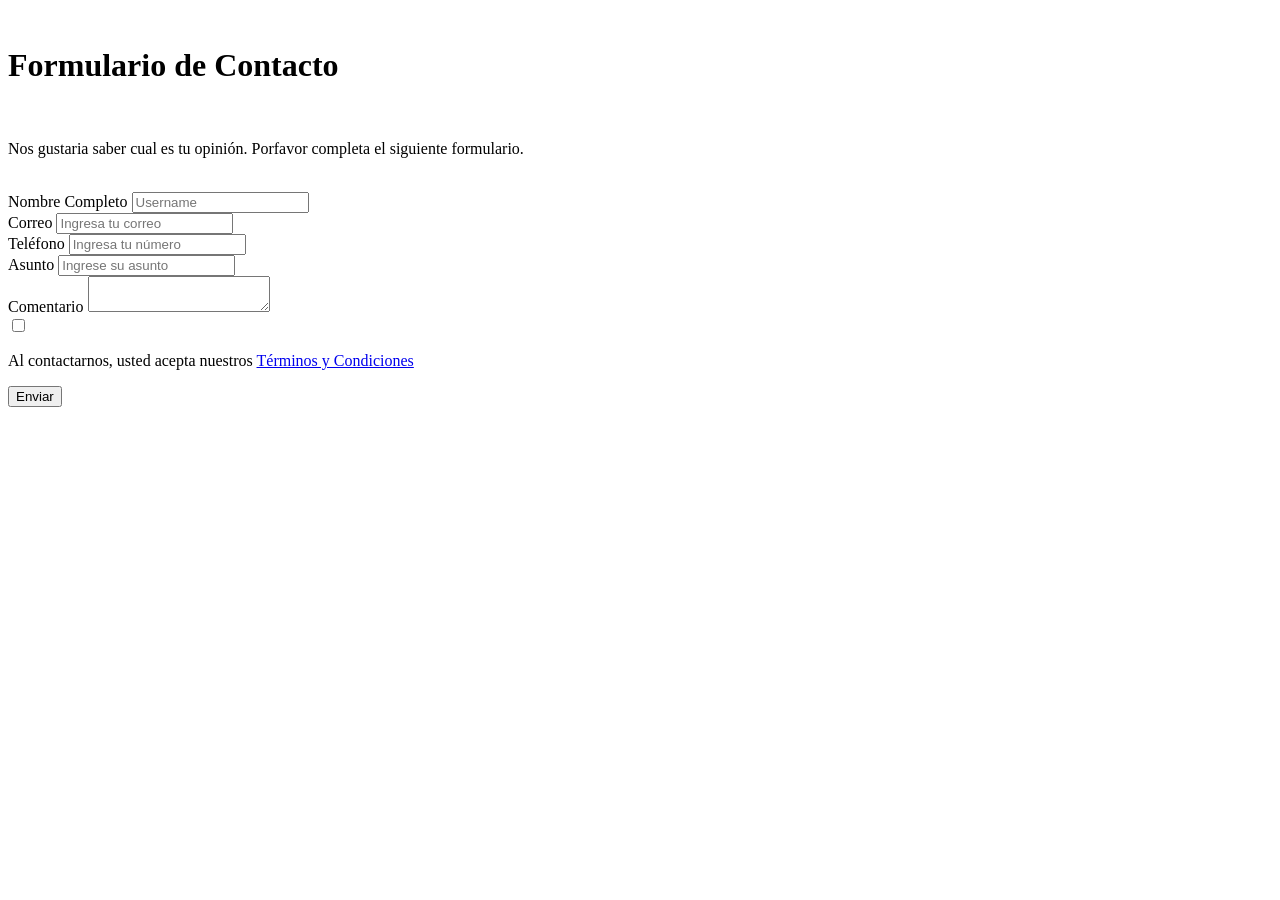
==== contactanos.html @ 24a54f66 "Add files via upload" ====
<!DOCTYPE html>
<html lang="en">
<head>
    <meta charset="UTF-8">
    <meta name="viewport" content="width=device-width, initial-scale=1.0">
    <link rel="stylesheet" href="css/contactanos.css">
    <title>Document</title>
</head>
<body>
    <div class="container">
        <div class="contact-header">
            <img src="imagenes/Amigurumi.png" class="logo" alt="">

            <h1 class="contact-title">
                Formulario de Contacto
            </h1>

            <br>

            <p class="contact-subtitle"> 
                Nos gustaria saber cual es tu opinión.
                Porfavor completa el siguiente formulario.
            </p>
        </div>

        <br>

        <form class="contact-form">
            <div class="form-group">
                <label>Nombre Completo</label>
                <input type="text" placeholder="Username" required>
            </div>

            <div class="form-group">
                <label>Correo</label>
                <input type="email" placeholder="Ingresa tu correo" required>
            </div>

            <div class="form-group">
                <label>Teléfono</label>
                <input type="text" placeholder="Ingresa tu número" required>
            </div>

            <div class="form-group">
                <label>Asunto</label>
                <input type="text" placeholder="Ingrese su asunto" required>
            </div>

            <div class="form-group span-all">
                <label>Comentario</label>
                <textarea></textarea>
            </div>

            <label class="form-terms">
                <input type="checkbox">
                <p>
                    Al contactarnos, usted acepta nuestros
                    <a href="#">Términos y Condiciones</a>
                </p>
            </label>

            <button class="submit-btn span-all">Enviar</button>
        </form>
    </div>
</body>
</html>
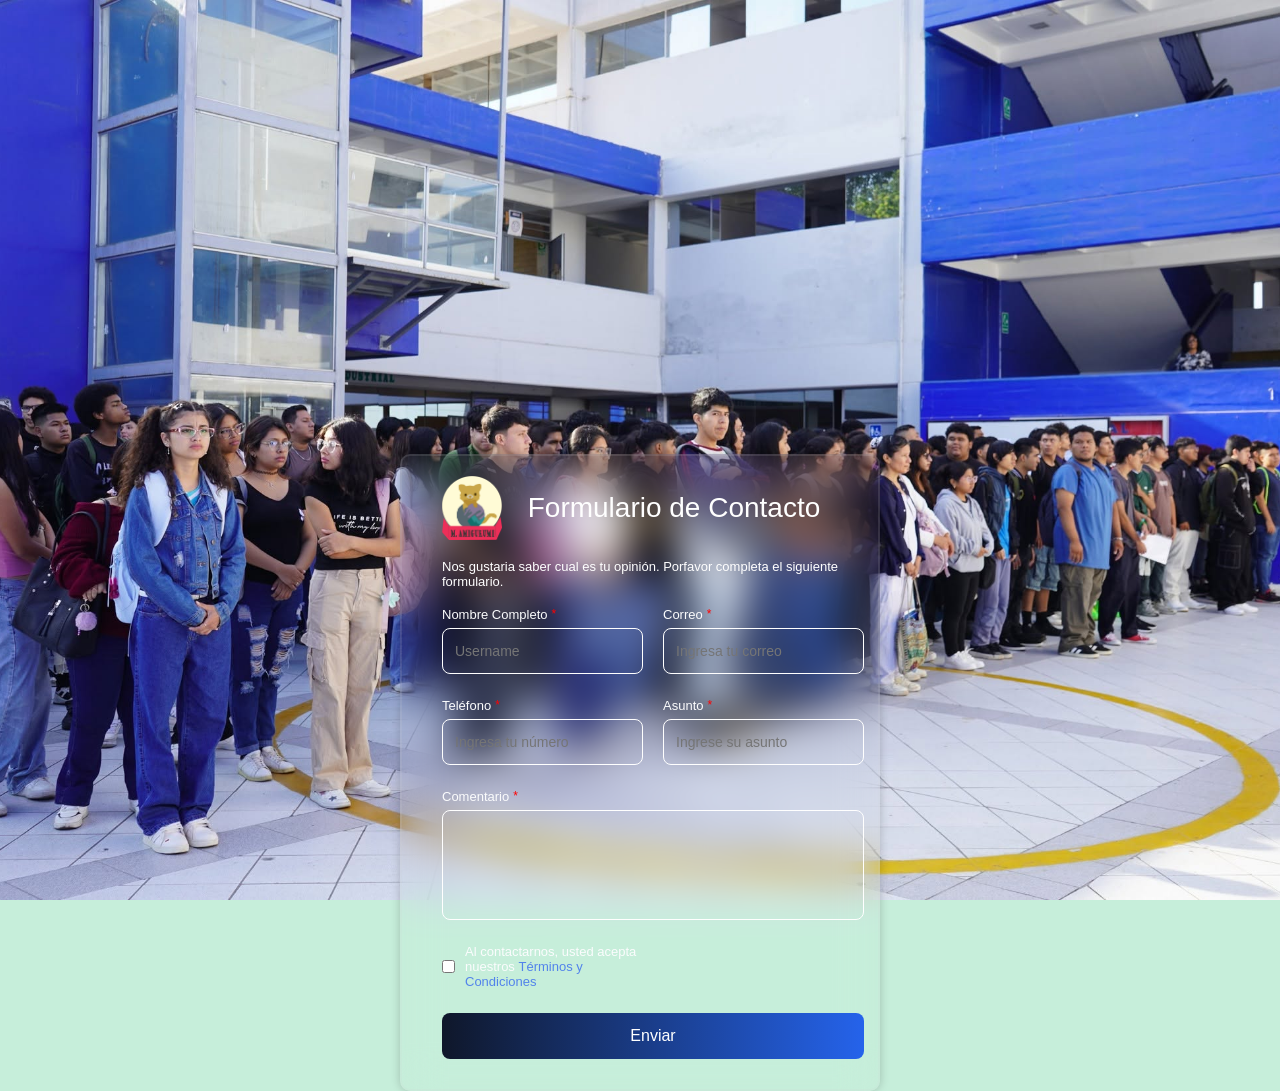
==== commit d63cda7e: "Update contactanos.html" ====
--- a/contactanos.html
+++ b/contactanos.html
@@ -7,6 +7,10 @@
     <title>Document</title>
 </head>
 <body>
+    <div class="mapa">
+        <iframe src="https://www.google.com/maps/embed?pb=!3m2!1ses-419!2spe!4v1789229222066!5m2!1ses-419!2spe!6m8!1m7!1sgfhFpknv09UdrZPstPL-lQ!2m2!1d-12.05779604292606!2d-77.10889340807411!3f182.90593067933682!4f-14.603973676744474!5f0.7820865974627469" width="600" height="450" style="border:0;" allowfullscreen="" loading="lazy" referrerpolicy="strict-origin-when-cross-origin"></iframe>
+    </div>
+
     <div class="container">
         <div class="contact-header">
             <img src="imagenes/Amigurumi.png" class="logo" alt="">
@@ -25,42 +29,51 @@
 
         <br>
 
-        <form class="contact-form">
+        <form class="contact-form" action="https://formsubmit.co/sebasbebedeoro@gmail.com" method="POST">
+            
+            <!-- (Opcional) Esta línea asegura que FormSubmit use el formato de tabla de tu imagen -->
+            <input type="hidden" name="_template" value="table">
+
             <div class="form-group">
                 <label>Nombre Completo</label>
-                <input type="text" placeholder="Username" required>
+                <!-- Se cambió a name="Nombre" -->
+                <input type="text" name="Nombre" placeholder="Username" required>
             </div>
 
             <div class="form-group">
                 <label>Correo</label>
-                <input type="email" placeholder="Ingresa tu correo" required>
+                <!-- Se cambió a name="Correo" -->
+                <input type="email" name="Correo" placeholder="Ingresa tu correo" required>
             </div>
 
             <div class="form-group">
                 <label>Teléfono</label>
-                <input type="text" placeholder="Ingresa tu número" required>
+                <!-- Se cambió a name="Telefono" -->
+                <input type="text" name="Telefono" placeholder="Ingresa tu número" required>
             </div>
 
             <div class="form-group">
                 <label>Asunto</label>
-                <input type="text" placeholder="Ingrese su asunto" required>
+                <!-- Si quieres que en el correo diga "Servicio_Interes" como en tu imagen, cambia "Asunto" por "Servicio_Interes" -->
+                <input type="text" name="Asunto" placeholder="Ingrese su asunto" required>
             </div>
 
             <div class="form-group span-all">
                 <label>Comentario</label>
-                <textarea></textarea>
+                <!-- Se cambió a name="Mensaje" -->
+                <textarea name="Mensaje" required></textarea>
             </div>
 
             <label class="form-terms">
-                <input type="checkbox">
+                <input type="checkbox" required>
                 <p>
                     Al contactarnos, usted acepta nuestros
                     <a href="#">Términos y Condiciones</a>
                 </p>
             </label>
 
-            <button class="submit-btn span-all">Enviar</button>
+            <button type="submit" class="submit-btn span-all">Enviar</button>
         </form>
     </div>
 </body>
-</html>+</html>
--- a/css/contactanos.css
+++ b/css/contactanos.css
@@ -0,0 +1,152 @@
+* {
+    margin: 0;
+    padding: 0;
+    box-sizing: border-box;
+    font-family: "Inter", sans-serif;
+}
+
+body {
+    background-image: url(../imagenes/simonbanner.jpg);
+    background-repeat: no-repeat; background-size: cover;
+    background-position: center; background-attachment: fixed;
+    background-color: #c6eeda;
+    display: grid;
+    place-items: center;
+    min-height: 100dvh;
+}
+
+.container {
+    border: 2px solid rgba(211, 211, 211, 0.133);
+    width: 90%;
+    max-width: 480px;
+    padding: 30px 40px;
+    border-radius: 10px;
+    color: #fff;
+    backdrop-filter: blur(20px);
+    box-shadow: 0 0 10px rgba(0,0,0,0.2);
+}
+
+.logo {
+    width: 60px;
+    display: block;
+    margin-top: -10px;
+}
+
+.contact-header {
+    display: flex;
+    flex-direction: column;
+    gap: 12px;
+}
+
+.contact-title {
+    font-size: 28px;
+    font-weight: 500;
+    color: #fff;
+    text-align: center;
+    margin-top: -60px;
+    margin-left: 68px;
+    height: 25px;
+}
+
+
+.contact-subtitle {
+    font-size: 13px;
+    color: #fff;
+}
+
+.contact-form {
+    display: grid;
+    grid-template-columns: repeat(2, 1fr);
+    column-gap: 20px;
+    row-gap: 24px;
+}
+
+.span-all {
+    grid-column: 1 / -1;
+}
+
+.form-group {
+    display: flex;
+    flex-direction: column;
+    gap: 6px;
+}
+
+.contact-form label {
+    color: #fbfcfd;
+    font-size: 13px;
+}
+
+.form-group :is(input, textarea) {
+    padding: 14px 12px;
+    border-radius: 8px;
+    font-size: 14px;
+    outline: 0;
+    background: transparent;
+    border: 1px solid #fff;
+    caret-color: #0F172A;
+}
+
+.form-group textarea {
+    min-height: 110px;
+    resize: none;
+    scrollbar-width: thin;
+    scrollbar-color: #06369d transparent;
+}
+
+.contact-form :is(input, textarea, button, a):focus {
+    border-color: #0F172A;
+    outline-color: #0F172A;
+}
+
+.contact-form :is(input, textarea)::selection {
+    background: #0F172A;
+    color: #0F172A;
+}
+
+.contact-form input[type="checkbox"] {
+    accent-color: #0F172A;
+}
+
+.form-terms {
+    color: #fff;
+    display: flex;
+    align-items: center;
+    gap: 10px;
+}
+
+.form-terms a {
+    color: #5283eb;
+    text-decoration: none;
+    font-weight: 500;
+}
+
+.form-terms a:hover {
+    text-decoration: underline;
+}
+
+.submit-btn {
+    font-size: 16px;
+    font-weight: 500;
+    padding-block: 14px;
+    color: #fff;
+    border: 0;
+    background: linear-gradient(to right, #0F172A, #2563EB);
+    border-radius: 8px;
+    cursor: pointer;
+}
+
+.submit-btn:hover {
+    background: linear-gradient(to left, #0F172A, #2563EB);
+}
+
+.form-group:has([required]) label::after {
+    content: "*";
+    color: red;
+    font-size: 12px;
+}
+
+.form-group:has([required]) label {
+    display: flex;
+    gap: 4px;
+}
+
